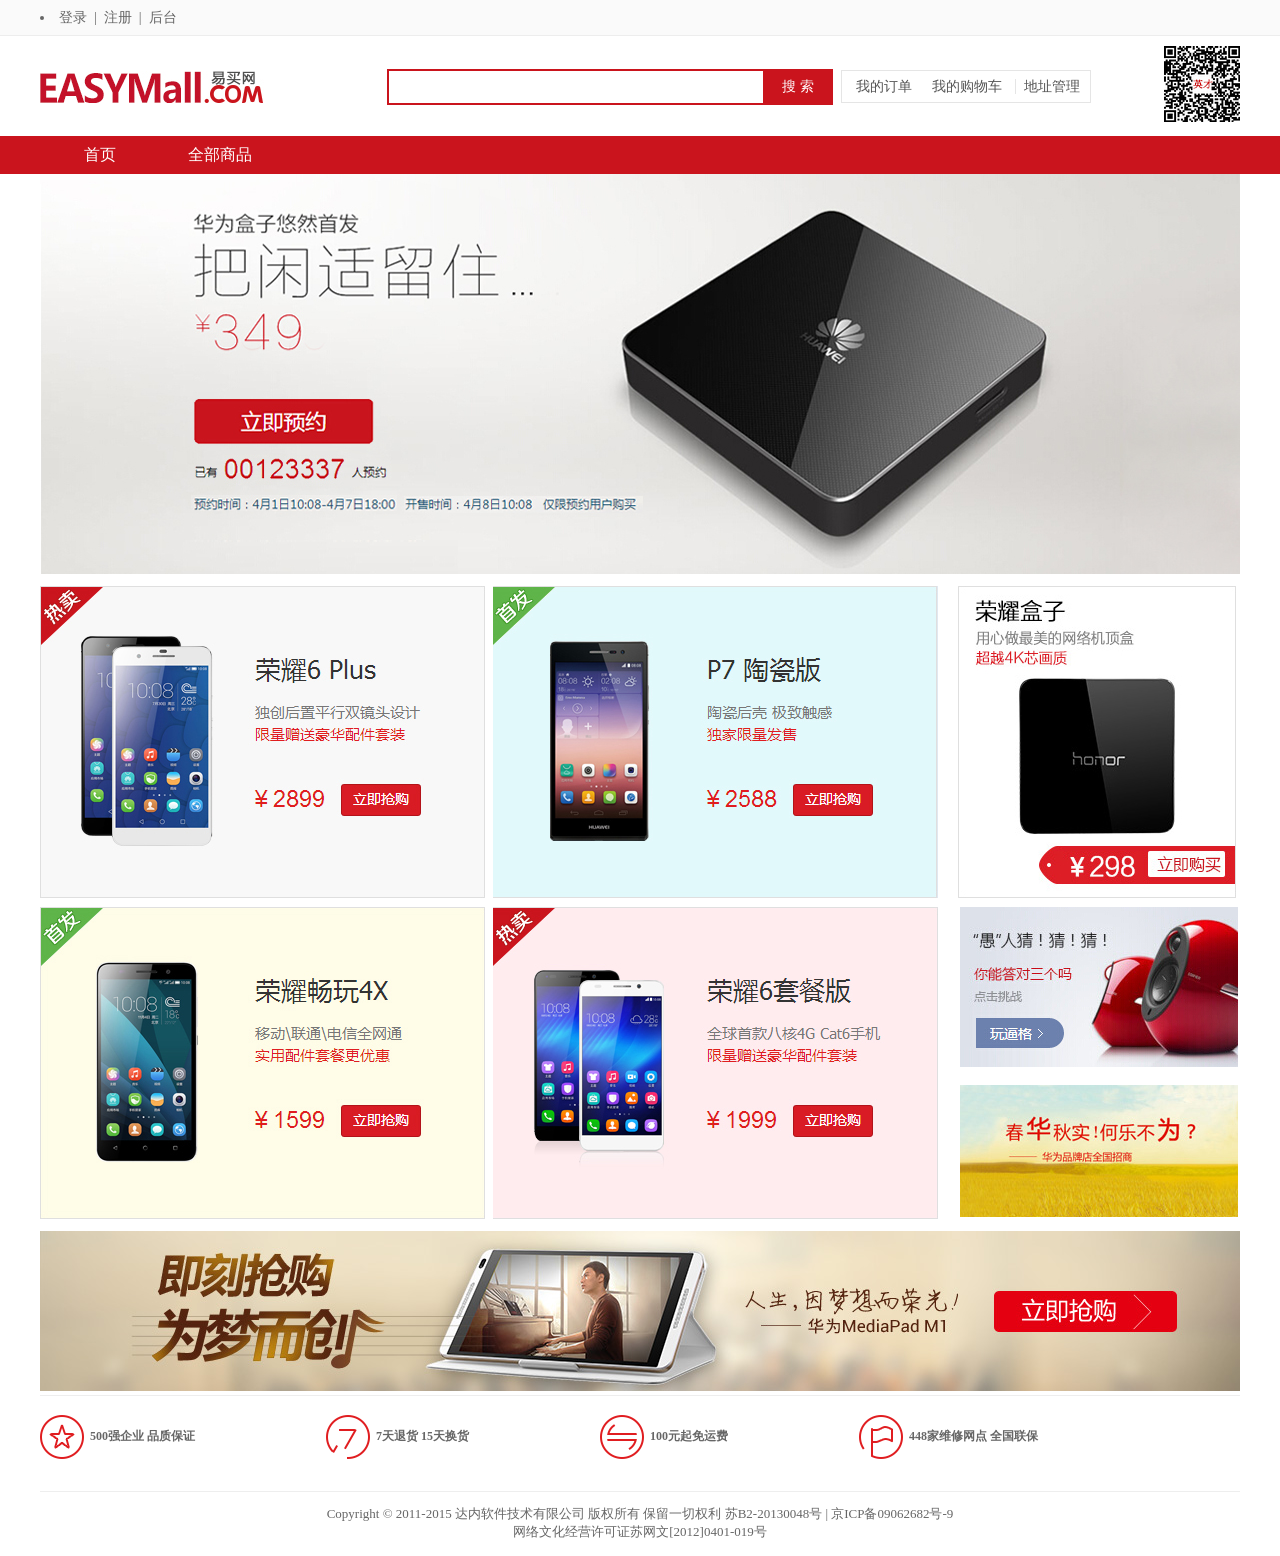
==== src/main/resources/easymall-static/index.html @ b32a9bea "添加web资源" ====
<!DOCTYPE HTML>
<html>
<head>
    <title>欢迎光临EasyMall</title>
    <meta http-equiv="Content-type" content="text/html; charset=UTF-8" />
    <link rel="stylesheet" href="css/index.css"/>
    <link rel="stylesheet" href="css/foot.css"/>
    <link rel="stylesheet" href="css/head.css"/>
    <meta http-equiv="Content-type" content="text/html; charset=UTF-8" />
    <script type="text/javascript" src="js/base-v1.js" charset="utf-8"></script>
    <script type="text/javascript" src="js/jquery-1.2.6.min.js" charset="utf-8"></script>
    <script type="text/javascript" src="js/cookie.js" charset="utf-8"></script>
    <script type="text/javascript" src="js/common.js" charset="utf-8"></script>
    <script type="text/javascript" src="js/jquery.cookie.js" charset="utf-8"></script>
    <script type="text/javascript" src="js/base-2011.js" charset="utf-8"></script>
    <script type="text/javascript" src="js/jquery.min.js" charset="utf-8"></script>
    <script type="text/javascript" src="js/jquery-extend.js"></script>
<!--    <script type="text/javascript" src="js/logout.js"></script>-->
    <script type="text/javascript" src="js/lib-v1.js" charset="utf-8"></script>
    <link href="css/prodList.css" rel="stylesheet" type="text/css">
    <meta charset="UTF-8">

</head>
<body>
<script type="text/javascript">
    window.onload=function(){
        // var userId="";
        // var _ticket = $.cookie("EM_TICKET");
        // if(!_ticket){
        //     return ;
        // }
        //
        // //当dataType类型为jsonp时，jQuery就会自动在请求链接上增加一个callback的参数
        // $.ajax({
        //     url : "http://www.easymall.com/user/query/" + _ticket,
        //     dataType : "json",
        //     type : "GET",
        //     success : function(data){
        //         //alert("好啊2");
        //         if(data.status == 200){
        //             var _data = JSON.parse(data.data);//jackson
        //             var html =_data.userName+"，欢迎来到京淘！<a href=\"javascript:void(0)\" class=\"link-logout\" onclick='logout()'>[退出]</a>  \|<a href=\"http://www.easymall.com/manage.html\" class=\"link-logout\">[后台]</a>";
        //             userId=_data.userId;
        //             $("#loginbar").html(html);
        //         }
        //
        //     },
        //     error : function(){
        //         alert('index error.');
        //     }
        // });

        let arrCk = document.cookie.split(";");
        var userName = "";
        var userPassword = "";
        for(let i = 0 ; i<= arrCk.length-1 ; i++ ){
            let arrSmall = arrCk[i].trim().split("=");
            if (arrSmall[0] == "userName") {
                userName = arrSmall[1];
            }
            else if (arrSmall[0] == "userPassword") {
                userPassword = arrSmall[1];
            }
        }

        if (userName != "" && userPassword != "") {
            var html = userName+"，欢迎来到京淘！<a href=\"javascript:void(0)\" class=\"link-logout\" onclick='logout()'>[退出]</a>  \|<a href=\"./manage.html\" class=\"link-logout\">[后台]</a>";
            $("#loginbar").html(html);
        }

        $.ajax({
            url : "http://127.0.0.1/kind/list",
            dataType : "json",
            type : "GET",
            success : function(result){
                var kind_arr = result.data;
                for (let i = 0; i < kind_arr.length; i++) {
                    $("#myli").append("<li><a href=./product-list.html?kind="+kind_arr[i].itemKind+">"+kind_arr[i].itemKind+"</a></li>");
                }
            },
            error : function(){
                alert('商品类别请求失败');
            }
        });

    }
    function search(a){
        var query=document.getElementById(a).value;

        window.location.href="./search.html?query="+query;

    }

    //获取所有的cookies
    function getAllCookies() {
        var cookies = document.cookie.split(/;\s/g);
        var cookieObj = {};
        cookies.forEach(function (item) {
            var key = item.split('=')[0];
            cookieObj[key] = item.split('=')[1];
        });
        return cookieObj;
    }
    //通过key来获取cookie，本方法依赖于getAllCookies()
    function getCookieByKey(key) {
        return getAllCookies()[key];
    }
    //通过key来删除cookie
    function clearCookieByKey(key) {
        setCookie(key, "", -1);
    }
    //清空所有的cookies, 本方法依赖于getAllCookies()，clearCookieByKey(key)
    function clearAllCookies() {
        var keys = Object.keys(getAllCookies());
        keys.forEach(function (item) {
            clearCookieByKey(item);
        });
    }

    function logout(){
        $.ajax({
            url:"http://127.0.0.1/user/logout",
            dataType:"json",
            type:"GET",
            async: false,
            success:function (data) {
                clearAllCookies();
                window.location.href="./index.html";
            },
            error:function (data) {
                // alert("登出请求发送失败");
            }
        });
    }


</script>
<div id="common_head">
    <div id="line1">
        <div id="content">
            <li class="fore1" id="loginbar" clstag="homepage|keycount|home2013|01b">
                <span id="head_span"\\\x><a href="login.html">登录</a>&nbsp;&nbsp;|&nbsp;&nbsp;<a href="regist.html">注册</a>&nbsp;&nbsp;|&nbsp;&nbsp;<a href="manage.html">后台</a></span>
            </li>
        </div>
    </div>
    <div id="line2">
        <img id="logo" src="img/head/logo.jpg"/>
        <input type="text" value="" accesskey="s" id="key" autocomplete="off" onkeydown="javascript:if(event.keyCode==13) search('key');"/>
        <input type="button" value="搜 索" onclick="search('key')"/>
        <span id="goto">
			<a id="goto_order" href="./myorder.html">我的订单</a>
			<a id="goto_cart" href="./mycart.html">我的购物车</a>
            <a id="goto_address" href="./myaddress.html">地址管理</a>
		</span>
        <img id="erwm" src="img/head/qr.jpg"/>
    </div>
    <div id="line3">
        <div id="content">
            <ul id="myli">
                <li><a href="./index.html">首页</a></li>
                <li><a href="./product-list.html?kind=all">全部商品</a></li>
<!--                <li><a href="./seckill-list.html">秒杀商品</a></li>-->
<!--                <li><a href="#">电脑平板</a></li>-->
<!--                <li><a href="#">家用电器</a></li>-->
<!--                <li><a href="#">汽车用品</a></li>-->
<!--                <li><a href="#">食品饮料</a></li>-->
<!--                <li><a href="#">图书杂志</a></li>-->
<!--                <li><a href="#">服装服饰</a></li>-->
<!--                <li><a href="#">理财产品</a></li>-->
            </ul>
        </div>
    </div>
</div>
<div id="index">
    <div id="line1">
        <img src="img/index/banner_big.jpg"/>
    </div>
    <div id="line2">
        <img id="line2_1" src="img/index/adv1.jpg"/>
        <img id="line2_2" src="img/index/adv2.jpg"/>
        <img id="line2_3" src="img/index/adv_l1.jpg"/>
    </div>
    <div id="line3">
        <img id="line3_1" src="img/index/adv3.jpg"/>
        <img id="line3_2" src="img/index/adv4.jpg"/>
        <div id="line3_right">
            <img id="line3_3" src="img/index/adv_l2.jpg"/>
            <img id="line3_4" src="img/index/adv_l3.jpg"/>
        </div>
    </div>
    <div id="line4">
        <img src="img/index/217.jpg"/>
    </div>
    <div id="line5">
			<span id="line5_1">
				<img src="img/index/icon_g1.png"/>&nbsp;&nbsp;500强企业 品质保证
			</span>
        <span id="line5_2">
				<img src="img/index/icon_g2.png"/>&nbsp;&nbsp;7天退货 15天换货
			</span>
        <span id="line5_3">
				<img src="img/index/icon_g3.png"/>&nbsp;&nbsp;100元起免运费
			</span>
        <span id="line5_4">
				<img src="img/index/icon_g4.png"/>&nbsp;&nbsp;448家维修网点 全国联保
			</span>
    </div>
</div>
<div id="common_foot">
    <p>
        Copyright © 2011-2015 达内软件技术有限公司 版权所有 保留一切权利 苏B2-20130048号 | 京ICP备09062682号-9
        <br>
        网络文化经营许可证苏网文[2012]0401-019号
    </p>
</div>
</body>
</html>
---- src/main/resources/easymall-static/css/index.css ----
@charset "utf-8";
{
	border: 1px solid #999;
}
body{
	margin:0px;
	font-family:"微软雅黑";
}
#index #line1,#index #line2,#index #line3,#index #line4,#index #line5{
	width:1200px;
	margin:0px auto;
}
/*第一行*/

/*第二行*/
#index #line2{
	margin-top:8px;
}
#index #line2 #line2_2{
	margin-left:5px;
}
#index #line2 #line2_3{
	margin-left:17px;
}
/*第三行*/
#index #line3{
	margin-top:5px;
}
#index #line3 #line3_2{
	margin-left:5px;
}
#index #line3 #line3_right{
	width:280px;
	float:right;
}
#index #line3 #line3_4{
	margin-top:14px;
}
/*第四行*/
#index #line4{
	margin-top:8px;	
}
/*第五行*/
#index #line5{
	width:1200px;
	height:80px;
	border-top: 1px solid #EEEEEE;
}
#index #line5 img{
	line-height:80px;
	vertical-align: middle;
}
#index #line5 span{
	line-height:80px;
	vertical-align: middle;
	color:#666666;
	font-weight:bold;
}
#index #line5 #line5_2,#index #line5 #line5_3,#index #line5 #line5_4{
	margin-left:128px;
}
---- src/main/resources/easymall-static/css/foot.css ----
@charset "utf-8";
#common_foot{
	width:1200px;
	margin:15px auto;
	border-top: 1px solid #EEEEEE;
	text-align: center;
	font-size: 13px;
	color:#666666;
	bottom:0;
	left:0;
	right:0;
}
---- src/main/resources/easymall-static/css/head.css ----
@charset "utf-8";
{
	border: 1px solid #999;
}
body{
	margin:0px;
	padding:0px;
	font-family: "微软雅黑";
	font-size: 12px;
	color:#666666;
}
#common_head{
	margin:0px;
	font-family:"微软雅黑";
}
/*第一行*/
#common_head #line1{
	width:100%;
	height:35px;
	background-color:#FAFAFA;
	border-bottom:1px solid #EDEDED; 
	font-size:14px;
	color:#666666;
}
#common_head #line1 #content{
	width:1200px;
	margin:0px auto;
	line-height:35px;
}
#common_head #line1 #content a{
	font-size:14px;
	text-decoration: none;
	color:#666666;
}
/*第二行*/
#common_head #line2{
	width:1200px;
	height:100px;
	margin:0px auto;
	line-height:100px;
}
#common_head #line2 #logo,#common_head #line2 input,#common_head #line2 #goto{
	vertical-align: middle;
}
#common_head #line2 #erwm{
	margin-top:10px;
	float:right;
}
#common_head #line2 input[type='text']{
	width:370px;
	height:30px;
	margin-left:120px;
	border: 2px solid #CA141D;
}
#common_head #line2 input[type='button']{
	width:70px;
	height:36px;
	background-color: #CA141D;
	border: 1px solid #CA141D;
	color:white;
	margin-left:-5px;
	cursor: pointer;
	font-size: 14px;
}
#common_head #line2 #goto{
	margin-left: 5px;
	border: 1px solid #E5E5E5;
	padding: 8px 0;
	font-size: 14px;
}
#common_head #line2 #goto a{
	color:#555555;
	text-decoration: none;
	font-size:14px;
}
#common_head #line2 #goto #goto_order{
	padding-left:14px;
	padding-right:8px;
}
#common_head #line2 #goto #goto_cart{
	padding-left:8px;
	padding-right:10px;
}
#common_head #line2 #goto #goto_address{
	padding-left:8px;
	padding-right:10px;
	border-left:1px solid #E5E5E5;
}
/*第三行*/
#common_head #line3{
	width:100%;
	height:38px;
	background-color:#CA141D;
}
#common_head #line3 #content{
	width:1200px;
	margin:0px auto;
}
#common_head #line3 #content ul{
	padding:0px;
	margin:0px;
}
#common_head #line3 #content li{
	list-style-type:none;
	width:120px;
	float:left;
}
#common_head #line3 #content li a{
	display: block;
	line-height:38px;
	color:white;
	text-decoration: none;
	text-align: center;
	font-size:16px;
}
#common_head #line3 #content li:hover{
	background-color: #D9141E;
}
---- src/main/resources/easymall-static/css/prodList.css ----
@charset "utf-8";
{
	border: 1px solid #999;
}

body{
	font-family: "微软雅黑";
	font-size: 12px;
	color:#666666;
}
a{
	text-decoration: none;
	color: #404040;
	font-size: 14px;
}
#content{
	width:1200px;
	margin:10px auto;
}
/*搜索条*/
#content #search_div{
	border: 1px solid #D4D4D4;
	padding:8px;
}
#content #search_div .input_span{
	margin: 0px 0px 0px 15px;
}
#content #search_div input[type=text]{
	border: 1px solid #D4D4D4;
	height:20px;
}
#content #search_div input[name=name],#content #search_div input[name=category]{
	width:130px;
}
#content #search_div input[name=minprice],#content #search_div input[name=maxprice]{
	width:60px;;
}

#content #search_div input[type=submit]{
	border-style:none;
	width:58px;
	height:28px;
	cursor: pointer;
	color:#fff;
	background-image: url("../img/prodlist/search_03.jpg");	
	margin-left:5px;
}
/*商品信息*/
#prod_content{
	width:1200px;
}
#prod_content #prod_div{
	width:222px;
	height:347px;
	border: 1px solid #D4D4D4;
	margin-top:15px;
	margin-right:18px;
	float:left;
}

#prod_content #prod_div:nth-child(5),#prod_content #prod_div:nth-child(10){
	margin-right:0px;
}

#prod_content #prod_div img{
	width:100%; 
}
#prod_content #prod_name_div{
	font-size:12px;
	margin-top:8px;
	text-align: center;
}
#prod_content #prod_price_div{
	font-size:22px;
	margin-top:22px;
	text-align: center;
	color:#CC0000;
	
}
#prod_content #gotocart_div{
	float:left;
	width:110px;
	height:32px;
	margin-top:15px;
	text-align: center;
	line-height:32px;
	border-top: 1px solid #D4D4D4;
}
#gotocart_div a{
	display: block;
	width:110px;
	height:32px;
	color:#666666;
	text-decoration: none;
}
#gotocart_div a:hover{
	background-color: #FF0000;
	color:#fff;
}

#say_div{
	float:left;
	width:110px;
	height:28px;
	margin-top:15px;
	text-align: center;
	line-height:32px;
	border-left: 1px solid #D4D4D4;
}
#spulist-pager{
	margin-top: 20px;
	min-width: 650px;
	text-align: center;
}
.pager1{
	overflow: hidden;
	width: 328px;
	margin: 0 auto;
}
.pager1 a{
	width: 70px;
	height: 35px;
	float: left;
	line-height: 35px;
	border: solid 1px #ededed;
	margin-right: 10px;	
}
.pager2{
	overflow: auto;
    width: 430px;
	margin: 10px auto 0;
}
.pager2 span{
	float: left;
	width: 70px;
	height: 35px;
	line-height: 35px;
	font-size: 14px;
	color: #ccc;
	/*border: solid 1px #ededed;*/
}
.pager2 a{
	float: left;
	width: 35px;
	height: 35px;
	line-height: 35px;
	border: solid 1px #ededed;
}
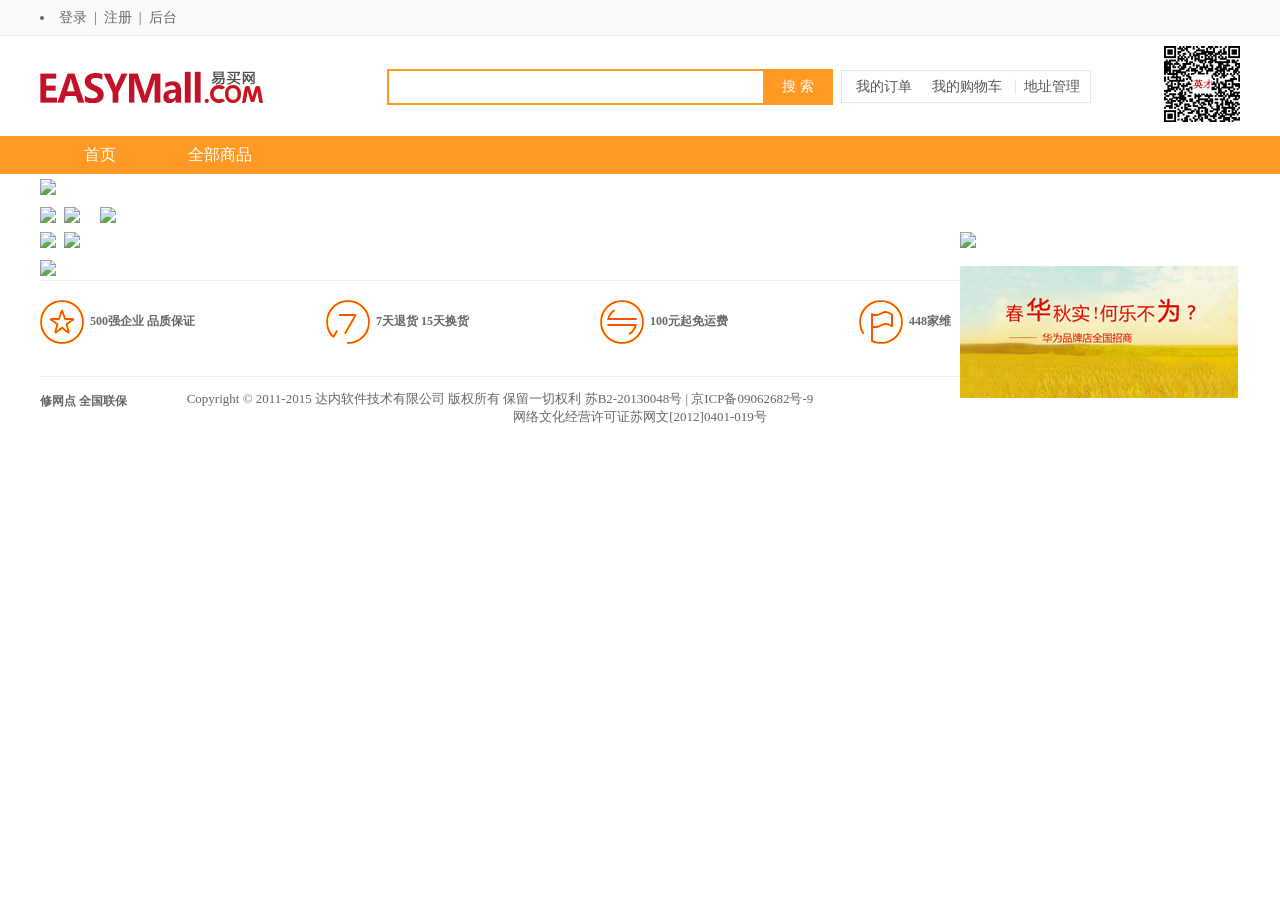
==== commit d2d0c3df: "update web resources" ====
--- a/src/main/resources/easymall-static/index.html
+++ b/src/main/resources/easymall-static/index.html
@@ -1,7 +1,7 @@
 <!DOCTYPE HTML>
 <html>
 <head>
-    <title>欢迎光临EasyMall</title>
+    <title>欢迎光临UltimateMall</title>
     <meta http-equiv="Content-type" content="text/html; charset=UTF-8" />
     <link rel="stylesheet" href="css/index.css"/>
     <link rel="stylesheet" href="css/foot.css"/>
@@ -64,7 +64,7 @@
         }
 
         if (userName != "" && userPassword != "") {
-            var html = userName+"，欢迎来到京淘！<a href=\"javascript:void(0)\" class=\"link-logout\" onclick='logout()'>[退出]</a>  \|<a href=\"./manage.html\" class=\"link-logout\">[后台]</a>";
+            var html = userName+"，欢迎来到UltimateMall！<a href=\"javascript:void(0)\" class=\"link-logout\" onclick='logout()'>[退出]</a>  \|<a href=\"./manage.html\" class=\"link-logout\">[后台]</a>";
             $("#loginbar").html(html);
         }
 
@@ -172,24 +172,24 @@
     </div>
 </div>
 <div id="index">
-    <div id="line1">
-        <img src="img/index/banner_big.jpg"/>
+    <div id="line1" style="margin-top: 5px;">
+        <a href="product-info.html?productId=1599985774248349708"><img src="http://127.0.0.1/common/download/banner_big.jpg"/></a>
     </div>
     <div id="line2">
-        <img id="line2_1" src="img/index/adv1.jpg"/>
-        <img id="line2_2" src="img/index/adv2.jpg"/>
-        <img id="line2_3" src="img/index/adv_l1.jpg"/>
+        <a href="product-info.html?productId=1599985774248349704"><img id="line2_1" src="http://127.0.0.1/common/download/adv1.jpg"/></a>
+        <a href="product-info.html?productId=1599985774248349705"><img id="line2_2" src="http://127.0.0.1/common/download/adv2.jpg"/></a>
+            <a href="product-info.html?productId=1599985774248349702"><img id="line2_3" src="http://127.0.0.1/common/download/adv_l1.jpg"/></a>
     </div>
     <div id="line3">
-        <img id="line3_1" src="img/index/adv3.jpg"/>
-        <img id="line3_2" src="img/index/adv4.jpg"/>
+        <a href="product-info.html?productId=1599985774248349706"><img id="line3_1" src="http://127.0.0.1/common/download/adv3.jpg"/></a>
+            <a href="product-info.html?productId=1599985774248349707"><img id="line3_2" src="http://127.0.0.1/common/download/adv4.jpg"/></a>
         <div id="line3_right">
-            <img id="line3_3" src="img/index/adv_l2.jpg"/>
+            <a href="product-info.html?productId=1599985774248349703"><img id="line3_3" src="http://127.0.0.1/common/download/adv_l2.jpg"/></a>
             <img id="line3_4" src="img/index/adv_l3.jpg"/>
         </div>
     </div>
     <div id="line4">
-        <img src="img/index/217.jpg"/>
+        <a href="product-info.html?productId=1599985774248349701"><img src="http://127.0.0.1/common/download/217.jpg"/></a>
     </div>
     <div id="line5">
 			<span id="line5_1">
--- a/src/main/resources/easymall-static/css/head.css
+++ b/src/main/resources/easymall-static/css/head.css
@@ -50,13 +50,13 @@
 	width:370px;
 	height:30px;
 	margin-left:120px;
-	border: 2px solid #CA141D;
+	border: 2px solid #FF9923;
 }
 #common_head #line2 input[type='button']{
 	width:70px;
 	height:36px;
-	background-color: #CA141D;
-	border: 1px solid #CA141D;
+	background-color: #FF9923;
+	border: 1px solid #FF9923;
 	color:white;
 	margin-left:-5px;
 	cursor: pointer;
@@ -90,7 +90,7 @@
 #common_head #line3{
 	width:100%;
 	height:38px;
-	background-color:#CA141D;
+	background-color:#FF9923;
 }
 #common_head #line3 #content{
 	width:1200px;
@@ -114,5 +114,5 @@
 	font-size:16px;
 }
 #common_head #line3 #content li:hover{
-	background-color: #D9141E;
+	background-color: #FF9923;
 }
--- a/src/main/resources/easymall-static/css/prodList.css
+++ b/src/main/resources/easymall-static/css/prodList.css
@@ -48,14 +48,17 @@
 /*商品信息*/
 #prod_content{
 	width:1200px;
+	display: flex;
+	flex-wrap: wrap;
 }
 #prod_content #prod_div{
 	width:222px;
 	height:347px;
 	border: 1px solid #D4D4D4;
 	margin-top:15px;
-	margin-right:18px;
-	float:left;
+	margin-right:16px;
+
+	/*float:left;*/
 }
 
 #prod_content #prod_div:nth-child(5),#prod_content #prod_div:nth-child(10){
@@ -74,7 +77,7 @@
 	font-size:22px;
 	margin-top:22px;
 	text-align: center;
-	color:#CC0000;
+	color:#FF9923;
 	
 }
 #prod_content #gotocart_div{
@@ -94,7 +97,7 @@
 	text-decoration: none;
 }
 #gotocart_div a:hover{
-	background-color: #FF0000;
+	background-color: #FF9923;
 	color:#fff;
 }
 
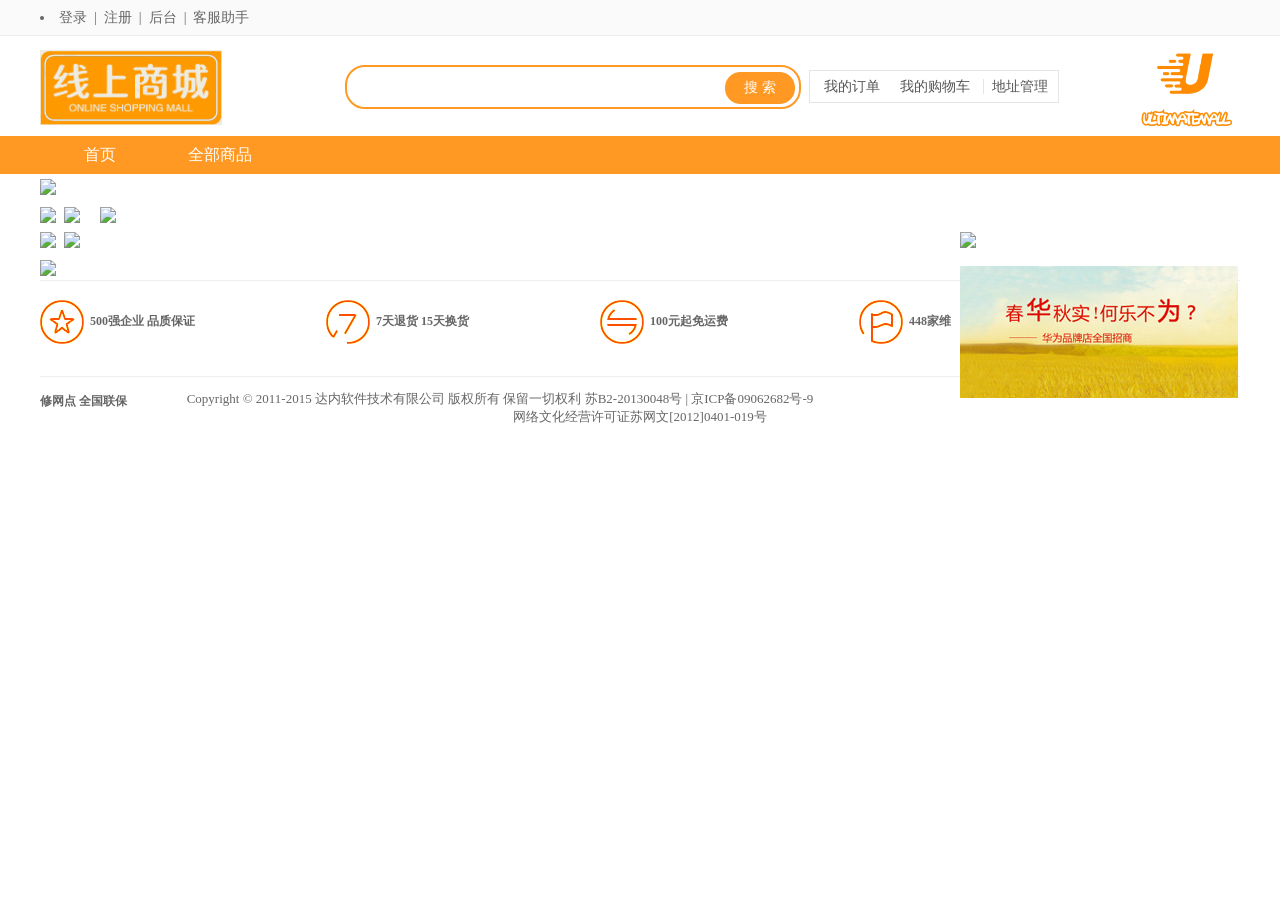
==== commit b66704ce: "fix bugs" ====
--- a/src/main/resources/easymall-static/index.html
+++ b/src/main/resources/easymall-static/index.html
@@ -39,7 +39,7 @@
         //         //alert("好啊2");
         //         if(data.status == 200){
         //             var _data = JSON.parse(data.data);//jackson
-        //             var html =_data.userName+"，欢迎来到京淘！<a href=\"javascript:void(0)\" class=\"link-logout\" onclick='logout()'>[退出]</a>  \|<a href=\"http://www.easymall.com/manage.html\" class=\"link-logout\">[后台]</a>";
+        //             var html =_data.userName+"，欢迎来到UltimateMall！<a href=\"javascript:void(0)\" class=\"link-logout\" onclick='logout()'>[退出]</a>  \|<a href=\"manage.html\" class=\"link-logout\">[后台]</a>";
         //             userId=_data.userId;
         //             $("#loginbar").html(html);
         //         }
@@ -64,7 +64,8 @@
         }
 
         if (userName != "" && userPassword != "") {
-            var html = userName+"，欢迎来到UltimateMall！<a href=\"javascript:void(0)\" class=\"link-logout\" onclick='logout()'>[退出]</a>  \|<a href=\"./manage.html\" class=\"link-logout\">[后台]</a>";
+            var html = userName+"，欢迎来到UltimateMall！<a href=\"javascript:void(0)\" class=\"link-logout\" onclick='logout()'>[退出]</a>  \| <a href=\"manage.html\" class=\"link-logout\">[后台]</a> \| <a href=\"service/service.html\" class=\"link-logout\">[客服助手]</a>";
+            // var html = userName+"，欢迎来到UltimateMall！<a href=\"javascript:void(0)\" class=\"link-logout\" onclick='logout()'>[退出]</a>  \|<a href=\"manage.html\" class=\"link-logout\">[后台]</a>";
             $("#loginbar").html(html);
         }
 
@@ -139,7 +140,7 @@
     <div id="line1">
         <div id="content">
             <li class="fore1" id="loginbar" clstag="homepage|keycount|home2013|01b">
-                <span id="head_span"\\\x><a href="login.html">登录</a>&nbsp;&nbsp;|&nbsp;&nbsp;<a href="regist.html">注册</a>&nbsp;&nbsp;|&nbsp;&nbsp;<a href="manage.html">后台</a></span>
+                <span id="head_span"\\\x><a href="login.html">登录</a>&nbsp;&nbsp;|&nbsp;&nbsp;<a href="regist.html">注册</a>&nbsp;&nbsp;|&nbsp;&nbsp;<a href="manage.html">后台</a>&nbsp;&nbsp;|&nbsp;&nbsp;<a href="service/service.html">客服助手</a></span>
             </li>
         </div>
     </div>
--- a/src/main/resources/easymall-static/css/head.css
+++ b/src/main/resources/easymall-static/css/head.css
@@ -38,9 +38,16 @@
 	height:100px;
 	margin:0px auto;
 	line-height:100px;
+	position: relative;
 }
 #common_head #line2 #logo,#common_head #line2 input,#common_head #line2 #goto{
 	vertical-align: middle;
+}
+#logo {
+	height: 75px;
+}
+#erwm {
+	height: 90px;
 }
 #common_head #line2 #erwm{
 	margin-top:10px;
@@ -48,15 +55,21 @@
 }
 #common_head #line2 input[type='text']{
 	width:370px;
-	height:30px;
+	height:38px;
 	margin-left:120px;
-	border: 2px solid #FF9923;
+	border-radius: 20px;
+	padding-right: 80px;
+	border: 2px solid rgb(255,153,35);
 }
 #common_head #line2 input[type='button']{
+	position: absolute;
+	top: 36px;
+	right: 445px;
 	width:70px;
-	height:36px;
-	background-color: #FF9923;
-	border: 1px solid #FF9923;
+	height:32px;
+	border-radius: 15px;
+	background-color: rgb(255,153,35);
+	border: 1px solid rgb(255,153,35);
 	color:white;
 	margin-left:-5px;
 	cursor: pointer;
@@ -90,7 +103,7 @@
 #common_head #line3{
 	width:100%;
 	height:38px;
-	background-color:#FF9923;
+	background-color:rgb(255,153,35);
 }
 #common_head #line3 #content{
 	width:1200px;
@@ -114,5 +127,8 @@
 	font-size:16px;
 }
 #common_head #line3 #content li:hover{
-	background-color: #FF9923;
-}
+	background-color: rgb(0,102,220);
+	border-radius: 7px;
+	height:36px;
+	box-shadow: 2px 2px 2px rgb(53, 52, 52);
+}
